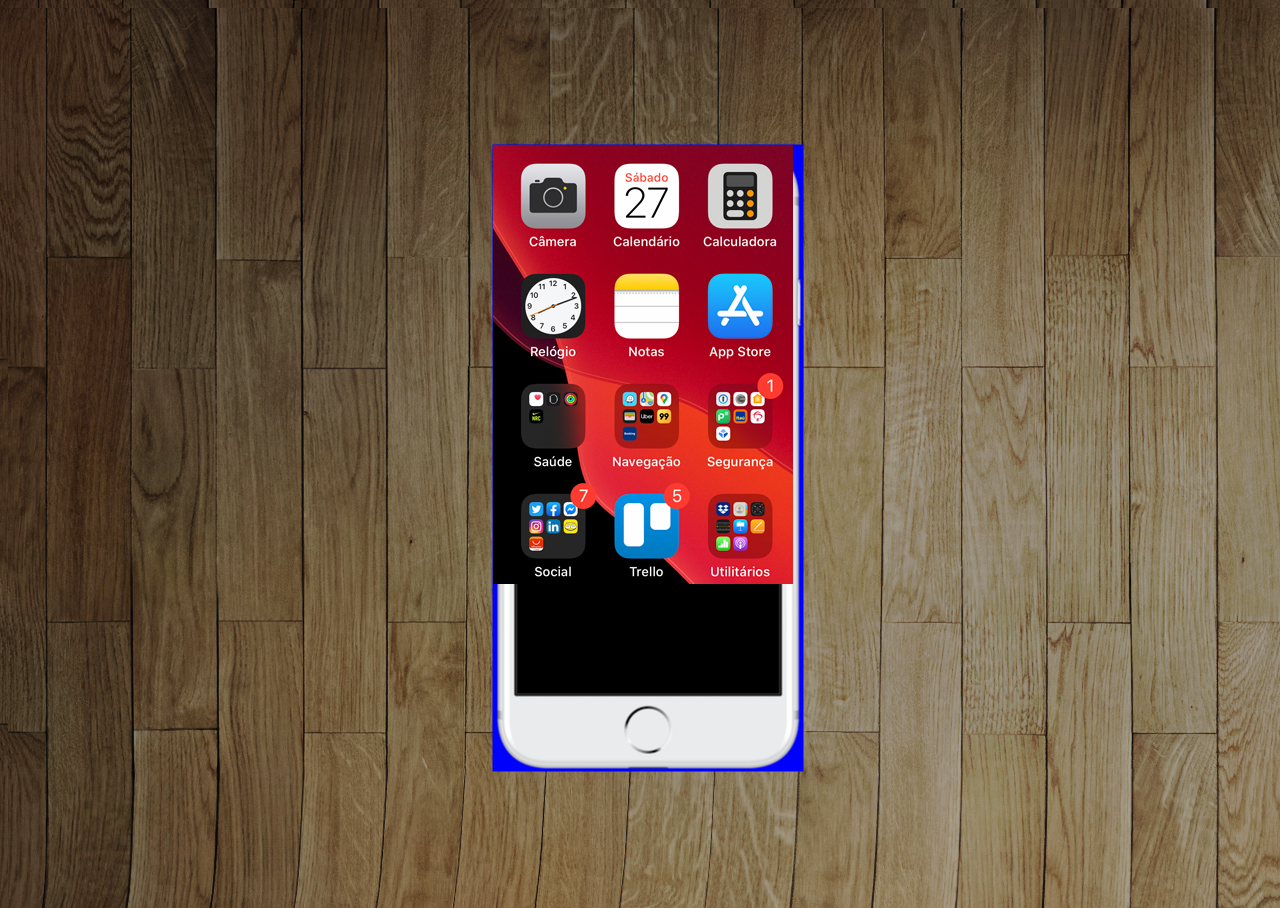
==== index.html @ 74588795 "progresso projeto redes Sociais" ====
<!DOCTYPE html>
<html lang="pt-br">
<head>
    <meta charset="UTF-8">
    <meta name="viewport" content="width=device-width, initial-scale=1.0">
    <title>Minhas Redes Socias</title>
    <link rel="stylesheet" href="estilos/style.css">
</head>
<body>
    <main>
        <section id="celular">
            <iframe src="imagens/tela-home.jpg" name="celular" frameborder="0"></iframe>
        </section>
        <section id="redes">
            
            </ul>
        </section>
    </main>
</body>
</html>
---- estilos/style.css ----
@charset "UTF-8";

html, body {
    height: 100vh;
    width: 100vw;
    background-color: brown;
    background-image: url(../imagens/fundo-madeira.jpg);
}


main {
    height: 100vh;
    width: 100vw;
    position: relative;
}

#celular {
    position: absolute;
    top: 50%;
    left: 50%;
    transform: translate(-50%, -50%);

    background-color: blue;
    background-image: url(../imagens/frame-iphone.png);
    height: 627px;
    width: 311px;
    background-repeat: no-repeat;
}

iframe {
    height: 70%;

}
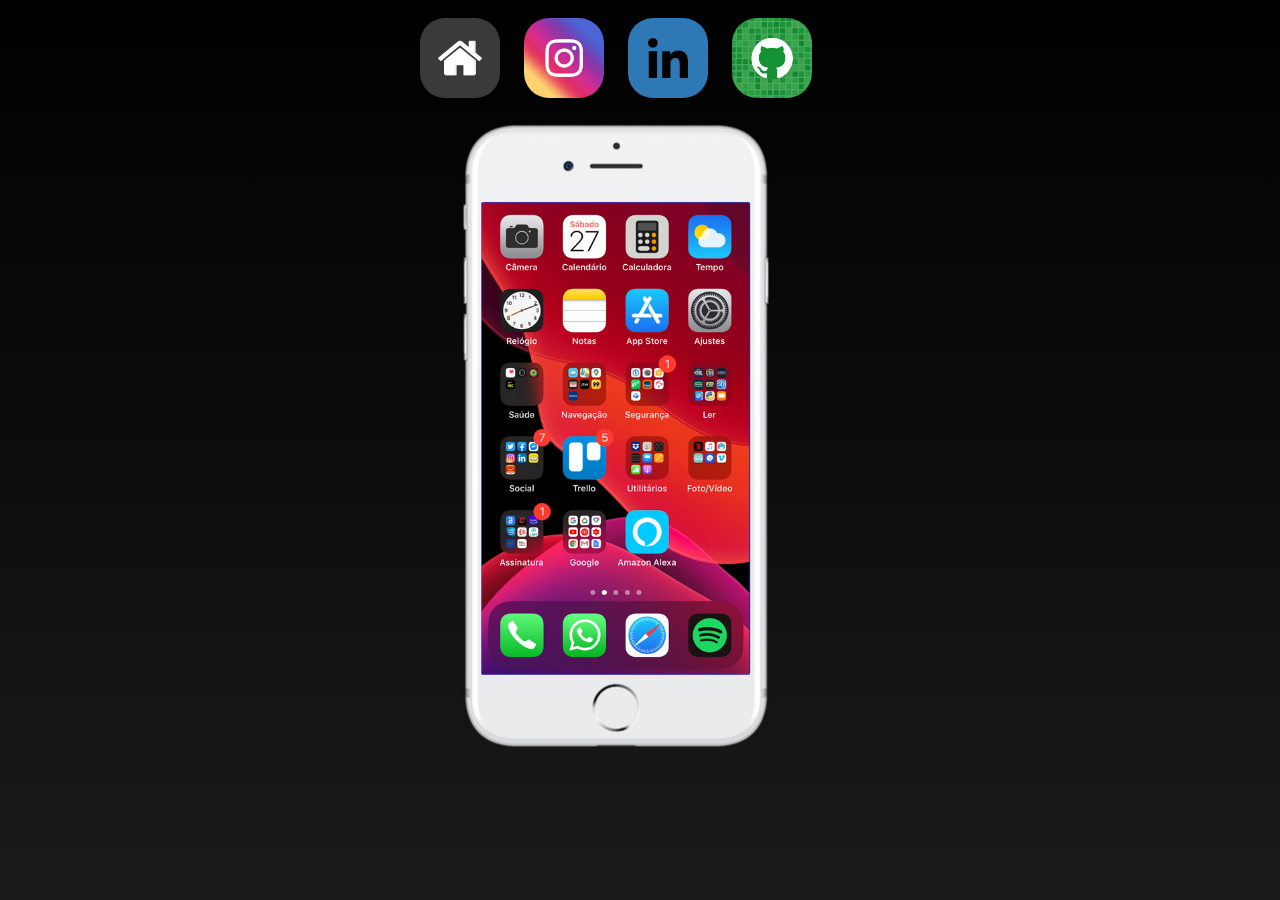
==== commit 97cf1c34: "finalização projeto Redes sociais" ====
--- a/index.html
+++ b/index.html
@@ -9,11 +9,13 @@
 <body>
     <main>
         <section id="celular">
-            <iframe src="imagens/tela-home.jpg" name="celular" frameborder="0"></iframe>
+            <iframe src="home.html" name="celular" frameborder="0"></iframe>
         </section>
         <section id="redes">
-            
-            </ul>
+            <a href="home.html" target="celular"><img src="imagens/logo-home.jpg" alt="botão home"></a>
+            <a href="pagInsta.html" target="celular"><img src="imagens/logo-instagram.jpg" alt="botão Instagram"></a>
+            <a href="pagLink.html" target="celular"><img src="imagens/linkedinlogo.png" alt="botão Linkedin"></a>
+            <a href="pagGithub.html" target="celular"><img src="imagens/logo-github.jpg" alt="botãoGithub"></a>
         </section>
     </main>
 </body>
--- a/estilos/style.css
+++ b/estilos/style.css
@@ -1,16 +1,18 @@
 @charset "UTF-8";
 
 html, body {
-    height: 100vh;
-    width: 100vw;
-    background-color: brown;
-    background-image: url(../imagens/fundo-madeira.jpg);
+    height: 95vh;
+    width: 95vw;
+    background-image: linear-gradient(to bottom, rgb(0, 0, 0), rgb(27, 26, 26));
+    background-repeat: no-repeat;
+    background-attachment: fixed;
+    background-size: cover;
 }
 
 
 main {
-    height: 100vh;
-    width: 100vw;
+    height: 95vh;
+    width: 95vw;
     position: relative;
 }
 
@@ -20,7 +22,7 @@
     left: 50%;
     transform: translate(-50%, -50%);
 
-    background-color: blue;
+    background-color: rgba(0, 0, 255, 0);
     background-image: url(../imagens/frame-iphone.png);
     height: 627px;
     width: 311px;
@@ -28,6 +30,28 @@
 }
 
 iframe {
-    height: 70%;
+    height: 472px;
+    width: 268px;
+    background-color: blue;
+    position: relative;
+    top: 80px;
+    left: 21px;
 
-}+}
+
+#redes {
+    text-align: center;
+}
+
+#redes img {
+    border-radius: 25px;
+    box-shadow: 0px 0px 0px rgba(0, 0, 0, 0.473);
+    margin: 10px;
+    width: 80px;
+    box-sizing: border-box;
+}
+
+#redes img:hover {
+    transform: translate(0px, 1px);
+}
+
